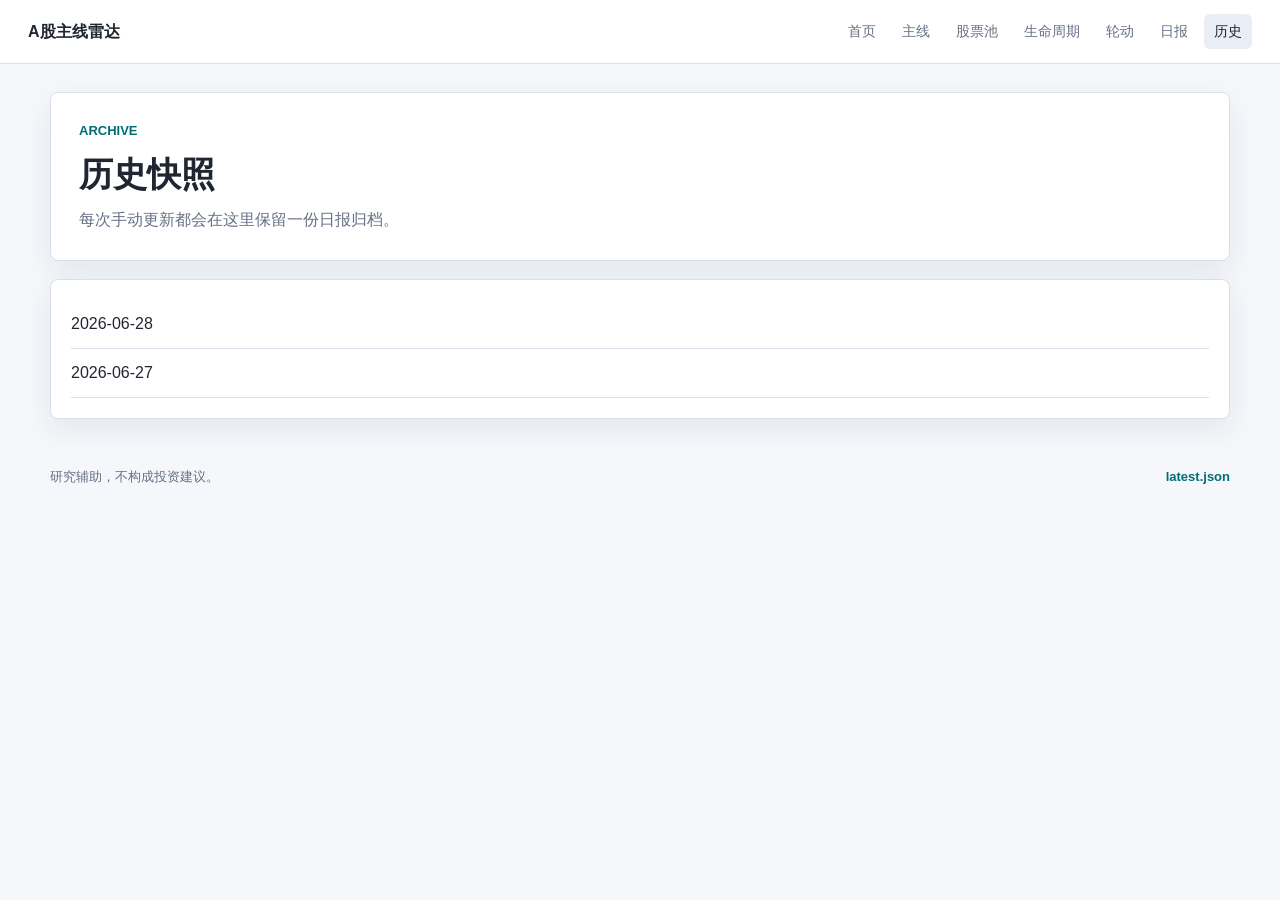
==== docs/history/index.html @ a571237e "Add lifecycle rotation and backtest V2" ====
<!doctype html>
<html lang="zh-CN">
<head>
  <meta charset="utf-8">
  <meta name="viewport" content="width=device-width, initial-scale=1">
  <title>历史快照 - A股主线雷达</title>
  <link rel="stylesheet" href="../assets/style.css">
</head>
<body>
  <header class="topbar">
    <a class="brand" href="../index.html">A股主线雷达</a>
    <nav><a class="" href="../index.html">首页</a><a class="" href="../sectors.html">主线</a><a class="" href="../stocks.html">股票池</a><a class="" href="../lifecycle.html">生命周期</a><a class="" href="../rotation.html">轮动</a><a class="" href="../daily.html">日报</a><a class="active" href="index.html">历史</a></nav>
  </header>
  <main>
    <section class="page-title">
      <p class="eyebrow">Archive</p>
      <h1>历史快照</h1>
      <p class="muted">每次手动更新都会在这里保留一份日报归档。</p>
    </section>
    <section class="panel">
      <ul class="archive-list"><li><a href="2026-06-28.html">2026-06-28</a></li>
<li><a href="2026-06-27.html">2026-06-27</a></li></ul>
    </section>
    </main>
  <footer>
    <span>研究辅助，不构成投资建议。</span>
    <a href="../data/latest.json">latest.json</a>
  </footer>
</body>
</html>
---- docs/assets/style.css ----
:root {
  color-scheme: light;
  --bg: #f5f7fb;
  --panel: #ffffff;
  --ink: #202631;
  --muted: #667085;
  --line: #d9e0ea;
  --accent: #006d77;
  --accent-2: #8b5e34;
  --positive: #c0392b;
  --negative: #16794c;
  --shadow: 0 10px 30px rgba(24, 36, 52, 0.08);
}
* { box-sizing: border-box; }
body {
  margin: 0;
  background: var(--bg);
  color: var(--ink);
  font-family: -apple-system, BlinkMacSystemFont, "Segoe UI", "PingFang SC", "Microsoft YaHei", sans-serif;
  line-height: 1.5;
}
a { color: inherit; text-decoration: none; }
.topbar {
  position: sticky;
  top: 0;
  z-index: 10;
  display: flex;
  align-items: center;
  justify-content: space-between;
  gap: 18px;
  padding: 14px 28px;
  background: rgba(255, 255, 255, 0.92);
  border-bottom: 1px solid var(--line);
  backdrop-filter: blur(12px);
}
.brand { font-weight: 800; letter-spacing: 0; }
nav { display: flex; gap: 6px; flex-wrap: wrap; }
nav a {
  padding: 7px 10px;
  border-radius: 6px;
  color: var(--muted);
  font-size: 14px;
}
nav a.active, nav a:hover { color: var(--ink); background: #e9eef5; }
main { width: min(1180px, calc(100vw - 32px)); margin: 28px auto 48px; }
.hero, .page-title, .panel, .detail-card {
  background: var(--panel);
  border: 1px solid var(--line);
  border-radius: 8px;
  box-shadow: var(--shadow);
}
.hero {
  display: grid;
  grid-template-columns: 1fr auto;
  gap: 22px;
  align-items: center;
  padding: 30px;
}
.page-title { padding: 28px; margin-bottom: 18px; }
.eyebrow { margin: 0 0 8px; color: var(--accent); font-size: 13px; font-weight: 800; text-transform: uppercase; }
h1, h2, h3 { margin: 0; letter-spacing: 0; }
h1 { font-size: 34px; }
h2 { font-size: 20px; margin-bottom: 14px; }
h3 { font-size: 17px; }
.muted { color: var(--muted); margin: 8px 0 0; }
.temperature { text-align: right; min-width: 160px; }
.temperature-score { font-size: 52px; line-height: 1; font-weight: 850; color: var(--accent); }
.badge {
  display: inline-flex;
  align-items: center;
  min-height: 26px;
  padding: 3px 9px;
  border-radius: 999px;
  background: #e3f4f2;
  color: #075e63;
  font-weight: 700;
  font-size: 13px;
}
.summary-grid {
  display: grid;
  grid-template-columns: repeat(4, 1fr);
  gap: 14px;
  margin: 18px 0;
}
.metric-card {
  background: var(--panel);
  border: 1px solid var(--line);
  border-radius: 8px;
  padding: 18px;
}
.metric-value { font-size: 26px; font-weight: 820; }
.metric-label { color: var(--ink); margin-top: 4px; font-weight: 700; }
.metric-note { color: var(--muted); font-size: 13px; margin-top: 3px; }
.panel { padding: 20px; margin: 18px 0; }
.compact { margin: 0; }
.basis-grid {
  display: grid;
  grid-template-columns: repeat(4, 1fr);
  gap: 12px;
}
.basis-item {
  border: 1px solid var(--line);
  border-radius: 8px;
  padding: 12px;
  background: #fbfcfe;
}
.basis-item span {
  display: block;
  color: var(--muted);
  font-size: 12px;
  margin-bottom: 4px;
}
.basis-item strong {
  display: block;
  font-size: 14px;
  line-height: 1.45;
}
.subsection { margin-top: 16px; }
.subsection h3 { margin: 0 0 10px; }
.three-columns {
  display: grid;
  grid-template-columns: repeat(3, 1fr);
  gap: 14px;
  margin: 18px 0;
}
.table-wrap { overflow-x: auto; }
table { width: 100%; border-collapse: collapse; min-width: 760px; }
th, td {
  border-bottom: 1px solid var(--line);
  padding: 10px 9px;
  text-align: left;
  vertical-align: top;
  font-size: 14px;
}
th { color: var(--muted); font-weight: 800; background: #f8fafc; }
tr:hover td { background: #fbfcfe; }
.positive { color: var(--positive); font-weight: 750; }
.negative { color: var(--negative); font-weight: 750; }
.mini-list, .archive-list { list-style: none; padding: 0; margin: 0; }
.mini-list li {
  display: flex;
  justify-content: space-between;
  gap: 12px;
  padding: 10px 0;
  border-bottom: 1px solid var(--line);
}
.mini-list li:last-child { border-bottom: 0; }
.sector-list, .stock-list {
  display: grid;
  grid-template-columns: repeat(2, 1fr);
  gap: 14px;
}
.detail-card { padding: 18px; }
.card-title {
  display: flex;
  justify-content: space-between;
  align-items: flex-start;
  gap: 12px;
  margin-bottom: 12px;
}
.card-title h3 span { color: var(--muted); font-size: 13px; font-weight: 600; }
.score-line { height: 8px; background: #edf1f6; border-radius: 999px; overflow: hidden; margin-bottom: 14px; }
.score-line span { display: block; height: 100%; background: var(--accent); }
dl {
  display: grid;
  grid-template-columns: repeat(2, 1fr);
  gap: 12px;
  margin: 0;
}
dt { color: var(--muted); font-size: 12px; }
dd { margin: 2px 0 0; font-weight: 750; }
.markdown-body {
  background: var(--panel);
  border: 1px solid var(--line);
  border-radius: 8px;
  padding: 28px;
  box-shadow: var(--shadow);
}
.markdown-body h1 { font-size: 28px; margin-bottom: 16px; }
.markdown-body h2 { margin-top: 26px; }
.markdown-body blockquote {
  margin: 16px 0;
  padding: 12px 16px;
  border-left: 4px solid var(--accent);
  background: #eef7f6;
}
.markdown-body li { margin: 7px 0; }
.empty {
  padding: 18px;
  color: var(--muted);
  border: 1px dashed var(--line);
  border-radius: 8px;
  background: #fafbfd;
}
.warning {
  margin: 16px 0;
  padding: 12px 16px;
  border: 1px solid #e4a11b;
  border-radius: 8px;
  background: #fff8e6;
  color: #7a4b00;
  font-weight: 700;
}
.archive-list li { padding: 12px 0; border-bottom: 1px solid var(--line); }
footer {
  width: min(1180px, calc(100vw - 32px));
  margin: 0 auto 32px;
  display: flex;
  justify-content: space-between;
  gap: 14px;
  color: var(--muted);
  font-size: 13px;
}
footer a { color: var(--accent); font-weight: 700; }
@media (max-width: 800px) {
  .topbar { align-items: flex-start; flex-direction: column; padding: 12px 16px; }
  main { width: min(100vw - 20px, 1180px); margin-top: 14px; }
  .hero { grid-template-columns: 1fr; padding: 22px; }
  .temperature { text-align: left; }
  h1 { font-size: 28px; }
  .summary-grid, .three-columns, .sector-list, .stock-list { grid-template-columns: 1fr; }
  .basis-grid { grid-template-columns: 1fr; }
  .metric-value { font-size: 23px; }
  table { min-width: 0; }
  thead { display: none; }
  tr {
    display: block;
    padding: 10px 0;
    border-bottom: 1px solid var(--line);
  }
  td {
    display: grid;
    grid-template-columns: 92px 1fr;
    gap: 10px;
    border-bottom: 0;
    padding: 6px 4px;
  }
  td::before {
    content: attr(data-label);
    color: var(--muted);
    font-weight: 700;
  }
  dl { grid-template-columns: 1fr; }
  footer { flex-direction: column; }
}
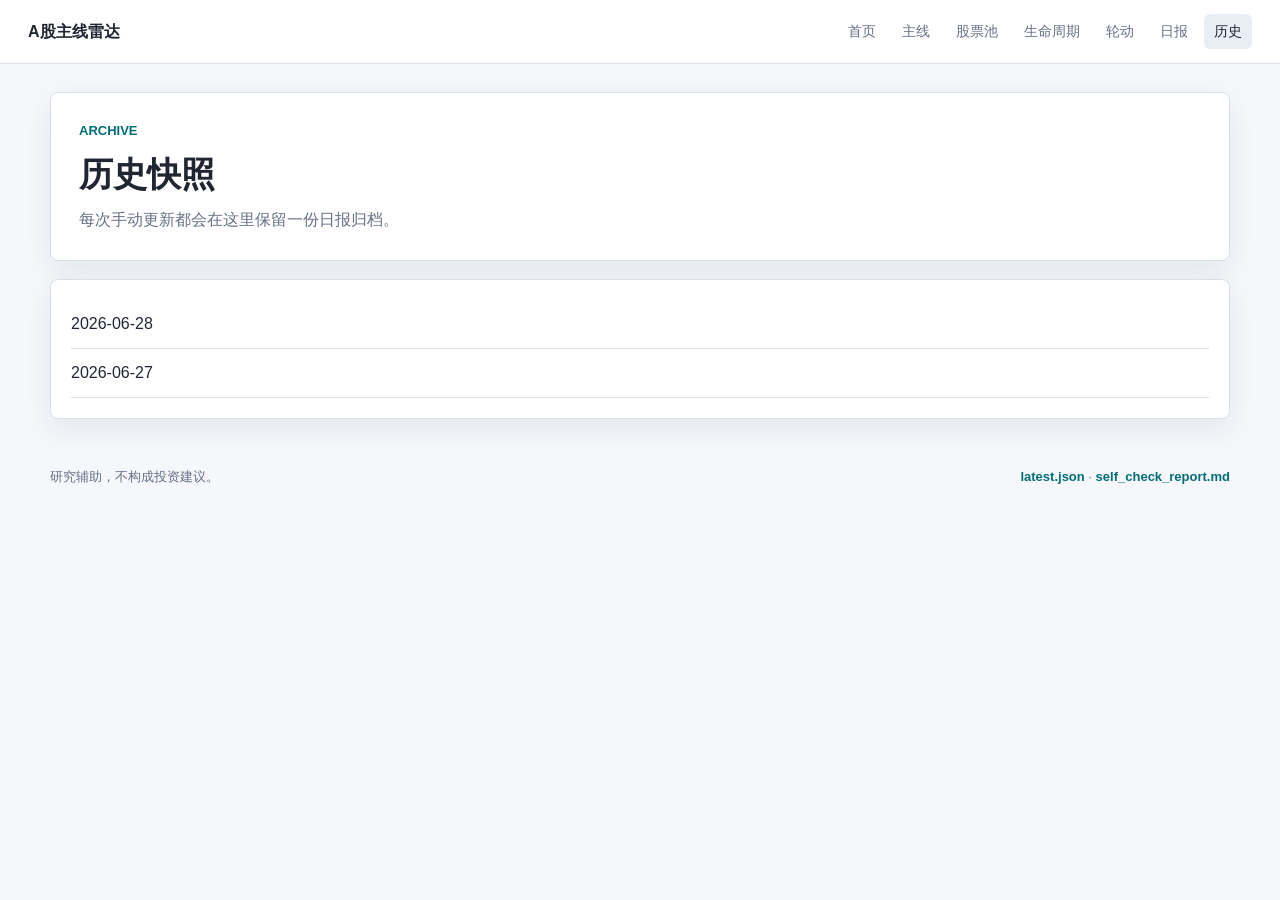
==== commit 1f2e0b58: "Add daily operating system dashboard" ====
--- a/docs/history/index.html
+++ b/docs/history/index.html
@@ -24,7 +24,7 @@
     </main>
   <footer>
     <span>研究辅助，不构成投资建议。</span>
-    <a href="../data/latest.json">latest.json</a>
+    <span><a href="../data/latest.json">latest.json</a> · <a href="../self_check_report.md">self_check_report.md</a></span>
   </footer>
 </body>
 </html>
--- a/docs/assets/style.css
+++ b/docs/assets/style.css
@@ -92,8 +92,83 @@
 .metric-value { font-size: 26px; font-weight: 820; }
 .metric-label { color: var(--ink); margin-top: 4px; font-weight: 700; }
 .metric-note { color: var(--muted); font-size: 13px; margin-top: 3px; }
+.decision-card {
+  background: var(--panel);
+  border: 1px solid var(--line);
+  border-radius: 8px;
+  box-shadow: var(--shadow);
+  padding: 22px;
+  margin: 18px 0;
+}
+.decision-card h2 {
+  margin: 0;
+  font-size: 23px;
+  line-height: 1.45;
+}
 .panel { padding: 20px; margin: 18px 0; }
 .compact { margin: 0; }
+.action-grid {
+  display: grid;
+  grid-template-columns: repeat(4, 1fr);
+  gap: 12px;
+}
+.action-card {
+  border: 1px solid var(--line);
+  border-radius: 8px;
+  padding: 14px;
+  background: #fbfcfe;
+}
+.action-card.focus { border-top: 4px solid #0f766e; }
+.action-card.wait { border-top: 4px solid #b7791f; }
+.action-card.observe { border-top: 4px solid #64748b; }
+.action-card.avoid { border-top: 4px solid #b42318; }
+.action-card ul, .change-block ul, .stock-group ul {
+  list-style: none;
+  padding: 0;
+  margin: 10px 0 0;
+}
+.action-card li {
+  padding: 10px 0;
+  border-bottom: 1px solid var(--line);
+}
+.action-card li:last-child { border-bottom: 0; }
+.action-card strong, .stock-group strong { display: block; }
+.action-card span, .action-card small, .stock-group small {
+  display: block;
+  color: var(--muted);
+  margin-top: 4px;
+  line-height: 1.45;
+}
+.change-grid, .stock-columns {
+  display: grid;
+  grid-template-columns: repeat(3, 1fr);
+  gap: 12px;
+}
+.change-block, .stock-group {
+  border: 1px solid var(--line);
+  border-radius: 8px;
+  padding: 14px;
+  background: #fbfcfe;
+}
+.change-block li {
+  padding: 6px 0;
+  color: var(--muted);
+  border-bottom: 1px solid var(--line);
+}
+.change-block li:last-child { border-bottom: 0; }
+.stock-group li {
+  padding: 10px 0;
+  border-bottom: 1px solid var(--line);
+}
+.stock-group li:last-child { border-bottom: 0; }
+.stock-group em {
+  display: inline-flex;
+  margin-top: 5px;
+  font-style: normal;
+  color: var(--accent);
+  font-size: 13px;
+  font-weight: 750;
+}
 .basis-grid {
   display: grid;
   grid-template-columns: repeat(4, 1fr);
@@ -186,6 +261,20 @@
   background: #eef7f6;
 }
 .markdown-body li { margin: 7px 0; }
+.score-explain {
+  margin-top: 12px;
+  border-top: 1px solid var(--line);
+  padding-top: 10px;
+}
+.score-explain summary {
+  cursor: pointer;
+  font-weight: 800;
+}
+.score-explain ul {
+  margin: 8px 0 0;
+  padding-left: 18px;
+  color: var(--muted);
+}
 .empty {
   padding: 18px;
   color: var(--muted);
@@ -219,7 +308,7 @@
   .hero { grid-template-columns: 1fr; padding: 22px; }
   .temperature { text-align: left; }
   h1 { font-size: 28px; }
-  .summary-grid, .three-columns, .sector-list, .stock-list { grid-template-columns: 1fr; }
+  .summary-grid, .three-columns, .sector-list, .stock-list, .action-grid, .change-grid, .stock-columns { grid-template-columns: 1fr; }
   .basis-grid { grid-template-columns: 1fr; }
   .metric-value { font-size: 23px; }
   table { min-width: 0; }
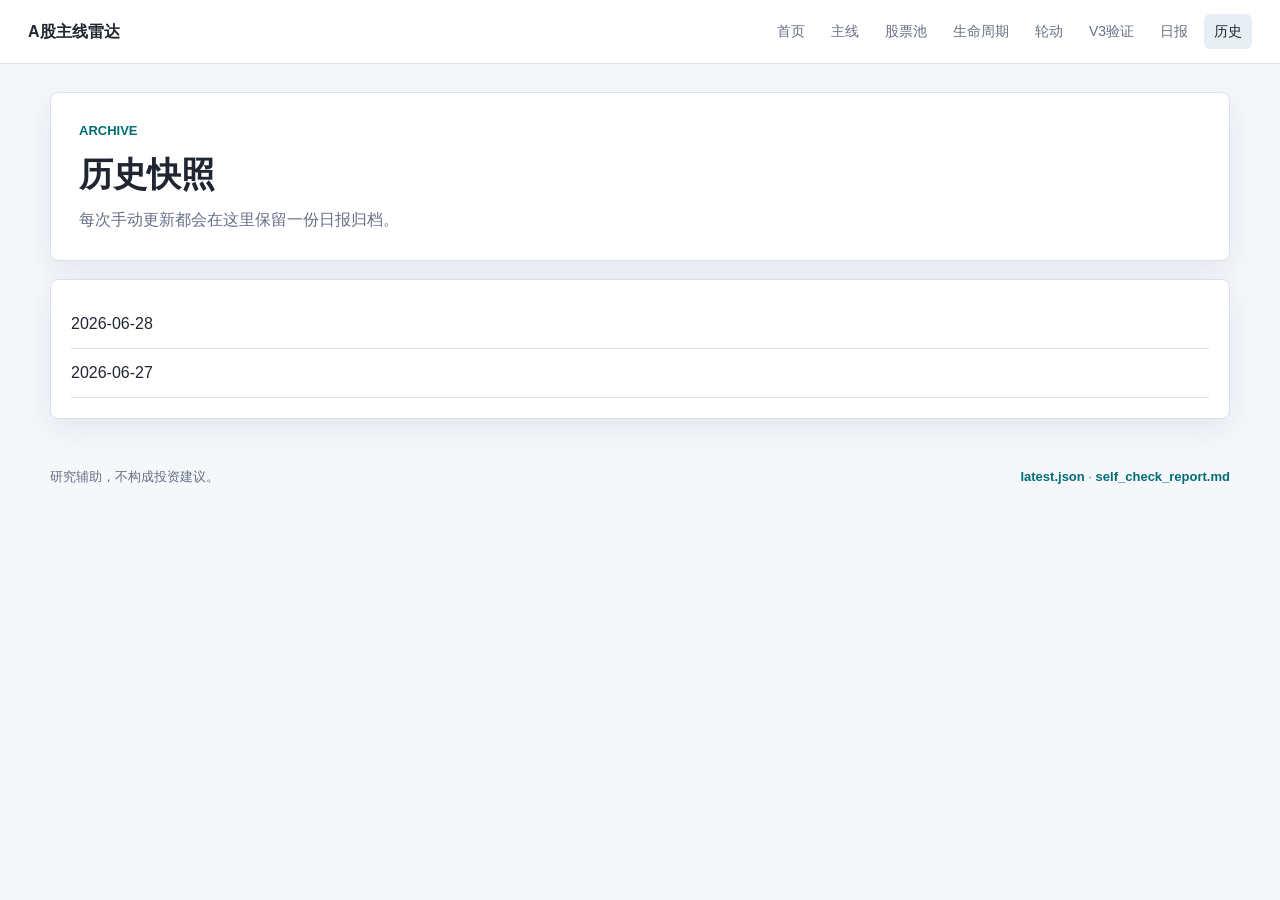
==== commit a18d1e5f: "Add V3 snapshot history and technical signal backtest" ====
--- a/docs/history/index.html
+++ b/docs/history/index.html
@@ -9,7 +9,7 @@
 <body>
   <header class="topbar">
     <a class="brand" href="../index.html">A股主线雷达</a>
-    <nav><a class="" href="../index.html">首页</a><a class="" href="../sectors.html">主线</a><a class="" href="../stocks.html">股票池</a><a class="" href="../lifecycle.html">生命周期</a><a class="" href="../rotation.html">轮动</a><a class="" href="../daily.html">日报</a><a class="active" href="index.html">历史</a></nav>
+    <nav><a class="" href="../index.html">首页</a><a class="" href="../sectors.html">主线</a><a class="" href="../stocks.html">股票池</a><a class="" href="../lifecycle.html">生命周期</a><a class="" href="../rotation.html">轮动</a><a class="" href="../v3.html">V3验证</a><a class="" href="../daily.html">日报</a><a class="active" href="index.html">历史</a></nav>
   </header>
   <main>
     <section class="page-title">
--- a/docs/assets/style.css
+++ b/docs/assets/style.css
@@ -139,9 +139,18 @@
   margin-top: 4px;
   line-height: 1.45;
 }
-.change-grid, .stock-columns {
+.action-card .action-note {
+  color: #9a3412;
+  font-weight: 750;
+}
+.change-grid {
   display: grid;
   grid-template-columns: repeat(3, 1fr);
+  gap: 12px;
+}
+.stock-columns {
+  display: grid;
+  grid-template-columns: repeat(5, 1fr);
   gap: 12px;
 }
 .change-block, .stock-group {
@@ -190,6 +199,25 @@
   display: block;
   font-size: 14px;
   line-height: 1.45;
+}
+.snapshot-status {
+  margin: 16px 0;
+  padding: 13px 16px;
+  border-radius: 8px;
+  border: 1px solid var(--line);
+  display: flex;
+  justify-content: space-between;
+  gap: 14px;
+  align-items: center;
+}
+.snapshot-status.saved {
+  background: #edf8f4;
+  border-color: #b7dfcf;
+  color: #0f5132;
+}
+.snapshot-status span {
+  color: inherit;
+  font-size: 13px;
 }
 .subsection { margin-top: 16px; }
 .subsection h3 { margin: 0 0 10px; }
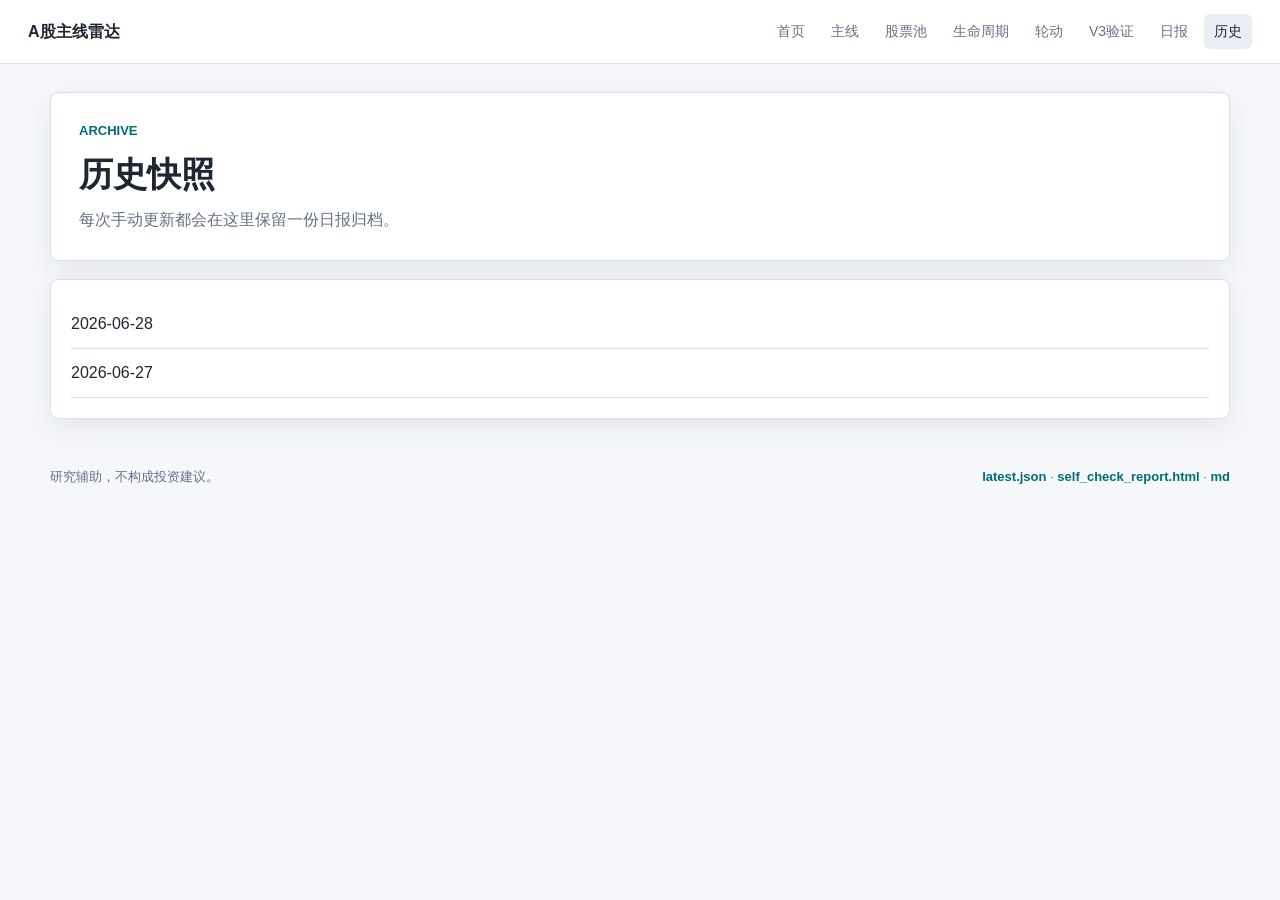
==== commit eaebf330: "Enforce final stock pool action checks" ====
--- a/docs/history/index.html
+++ b/docs/history/index.html
@@ -24,7 +24,7 @@
     </main>
   <footer>
     <span>研究辅助，不构成投资建议。</span>
-    <span><a href="../data/latest.json">latest.json</a> · <a href="../self_check_report.md">self_check_report.md</a></span>
+    <span><a href="../data/latest.json">latest.json</a> · <a href="../self_check_report.html">self_check_report.html</a> · <a href="../self_check_report.md">md</a></span>
   </footer>
 </body>
 </html>
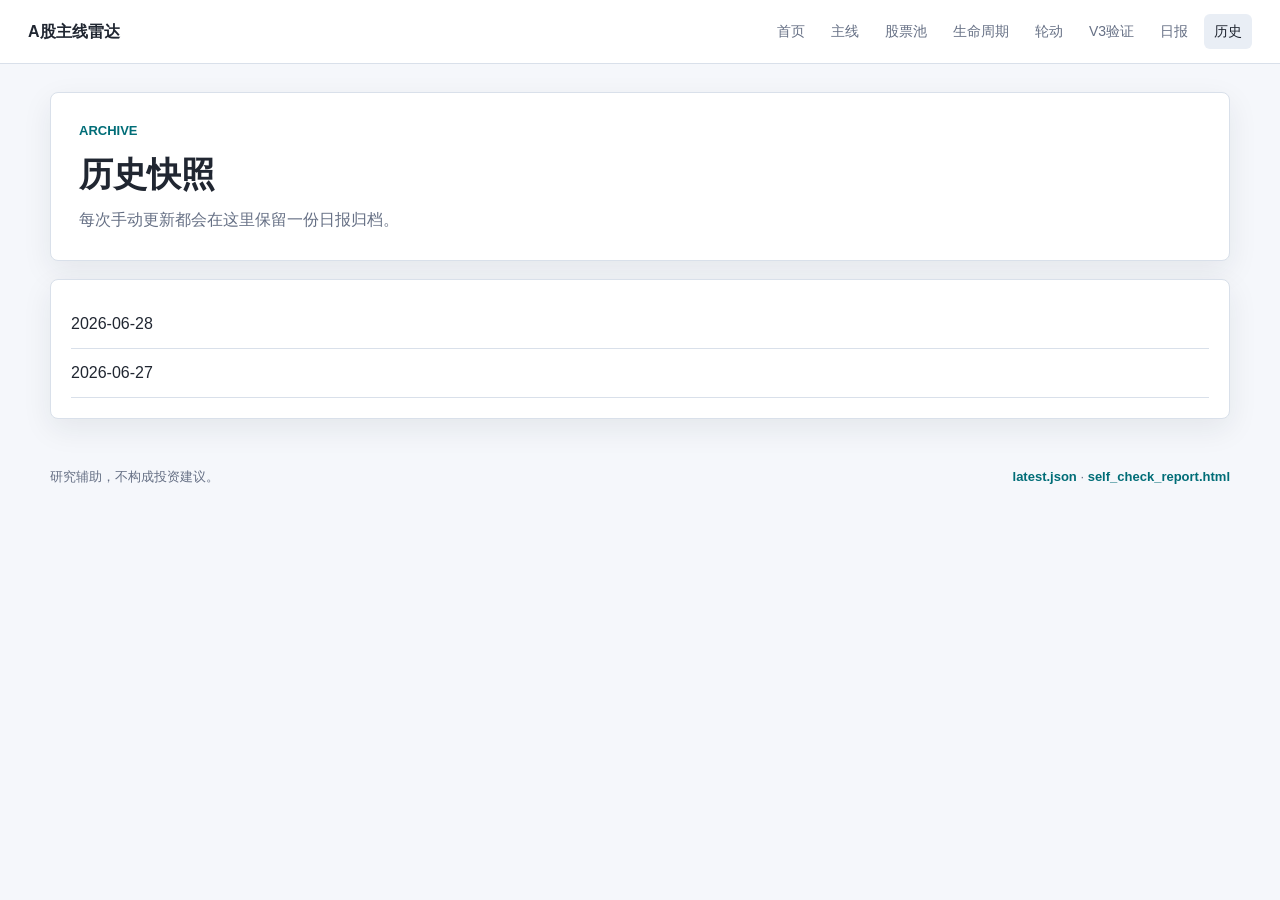
==== commit 7a581a40: "Verify final published index snapshot" ====
--- a/docs/history/index.html
+++ b/docs/history/index.html
@@ -24,7 +24,7 @@
     </main>
   <footer>
     <span>研究辅助，不构成投资建议。</span>
-    <span><a href="../data/latest.json">latest.json</a> · <a href="../self_check_report.html">self_check_report.html</a> · <a href="../self_check_report.md">md</a></span>
+    <span><a href="../data/latest.json">latest.json</a> · <a href="../self_check_report.html">self_check_report.html</a></span>
   </footer>
 </body>
 </html>
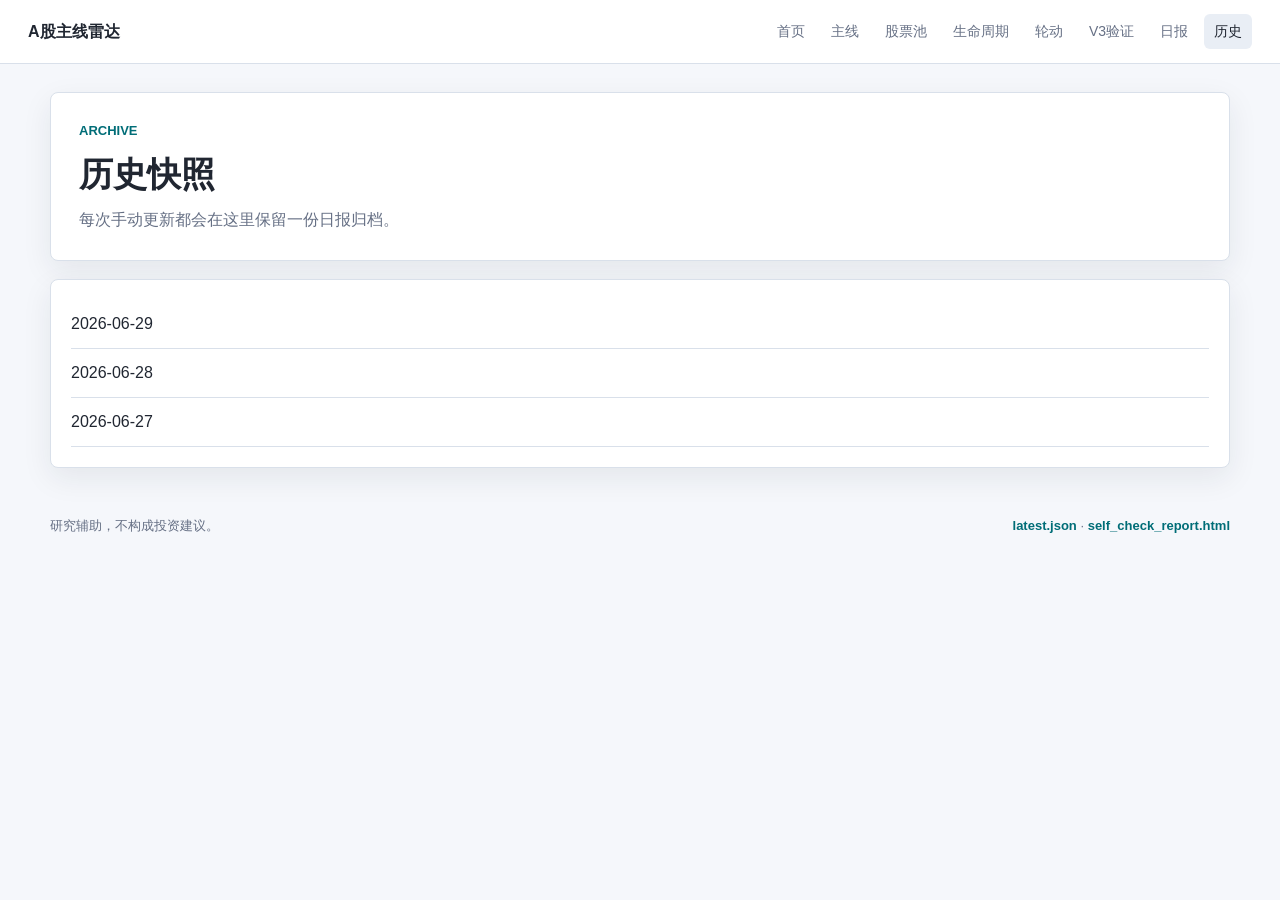
==== commit c264df1d: "Update radar snapshot 2026-06-29" ====
--- a/docs/history/index.html
+++ b/docs/history/index.html
@@ -18,7 +18,8 @@
       <p class="muted">每次手动更新都会在这里保留一份日报归档。</p>
     </section>
     <section class="panel">
-      <ul class="archive-list"><li><a href="2026-06-28.html">2026-06-28</a></li>
+      <ul class="archive-list"><li><a href="2026-06-29.html">2026-06-29</a></li>
+<li><a href="2026-06-28.html">2026-06-28</a></li>
 <li><a href="2026-06-27.html">2026-06-27</a></li></ul>
     </section>
     </main>
--- a/docs/assets/style.css
+++ b/docs/assets/style.css
@@ -105,8 +105,33 @@
   font-size: 23px;
   line-height: 1.45;
 }
+.conclusion-list {
+  list-style: none;
+  padding: 0;
+  margin: 0;
+  display: grid;
+  gap: 8px;
+}
+.conclusion-list li {
+  padding: 9px 11px;
+  border-left: 4px solid var(--accent);
+  background: #f4faf9;
+  border-radius: 6px;
+  font-weight: 760;
+}
+.why-today {
+  margin-top: 14px;
+  border-top: 1px solid var(--line);
+  padding-top: 12px;
+}
+.why-today summary {
+  cursor: pointer;
+  font-weight: 820;
+}
+.why-today p { color: var(--muted); margin: 8px 0 0; }
 .panel { padding: 20px; margin: 18px 0; }
 .compact { margin: 0; }
+.compact-reason { margin-top: 0; }
 .action-grid {
   display: grid;
   grid-template-columns: repeat(4, 1fr);
@@ -178,6 +203,20 @@
   font-size: 13px;
   font-weight: 750;
 }
+.priority {
+  display: inline-flex;
+  margin-top: 5px;
+  padding: 2px 7px;
+  border-radius: 999px;
+  background: #eef2ff;
+  color: #3730a3;
+  font-size: 12px;
+}
+.evidence-list {
+  margin: 10px 0 0;
+  padding-left: 18px;
+  color: var(--muted);
+}
 .basis-grid {
   display: grid;
   grid-template-columns: repeat(4, 1fr);
@@ -303,6 +342,40 @@
   padding-left: 18px;
   color: var(--muted);
 }
+.score-explain p {
+  margin: 8px 0 0;
+  color: var(--muted);
+}
+.breakdown-list {
+  display: grid;
+  gap: 9px;
+  margin: 10px 0 12px;
+}
+.breakdown-row small {
+  display: block;
+  color: var(--muted);
+  margin-top: 3px;
+}
+.breakdown-head {
+  display: flex;
+  justify-content: space-between;
+  gap: 12px;
+  font-weight: 760;
+}
+.breakdown-bar {
+  height: 8px;
+  background: #edf1f6;
+  border-radius: 999px;
+  overflow: hidden;
+  margin-top: 4px;
+}
+.breakdown-bar span {
+  display: block;
+  height: 100%;
+  background: #0f766e;
+}
+.breakdown-bar.negative-bar span { background: #b42318; }
+.compact-empty { padding: 10px; }
 .empty {
   padding: 18px;
   color: var(--muted);
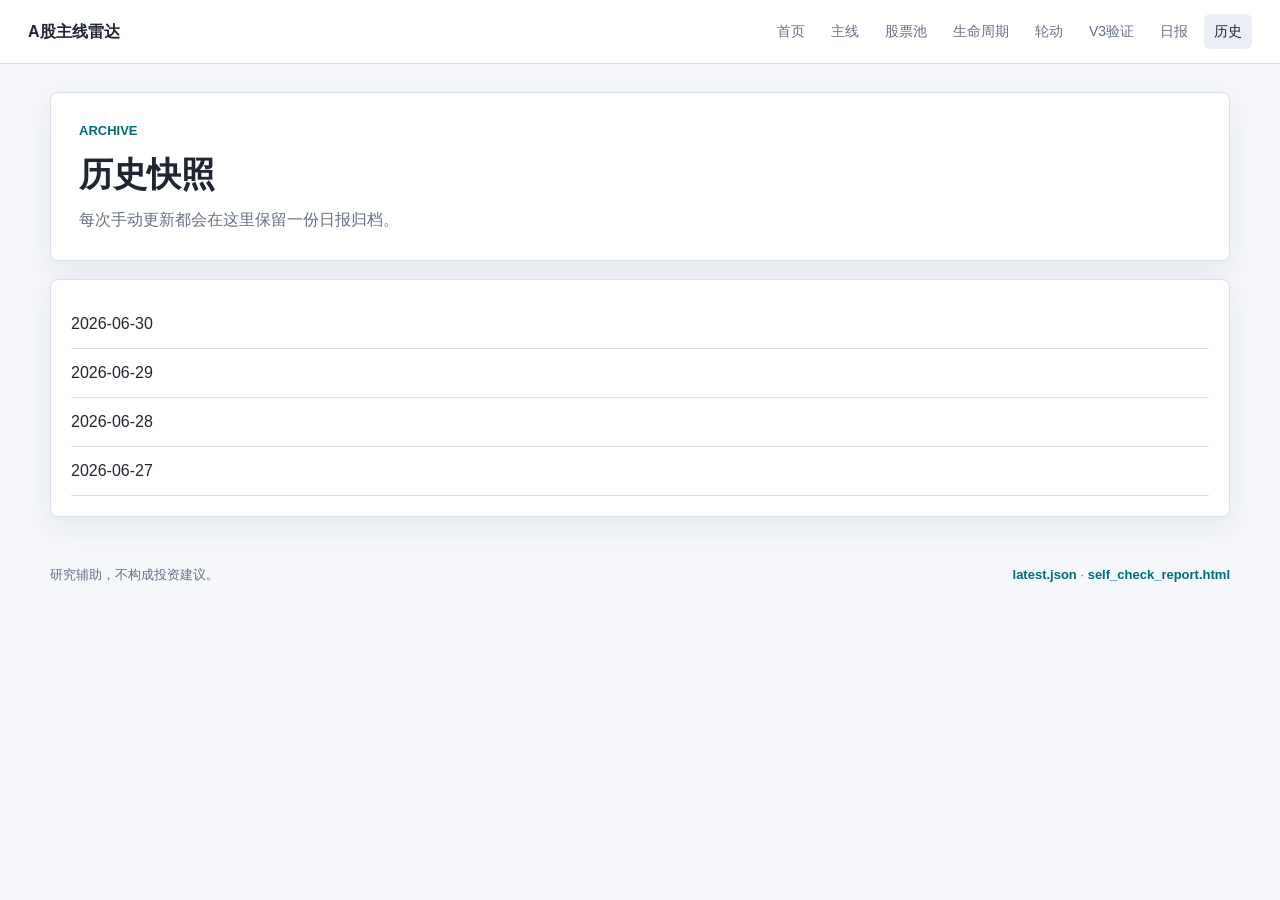
==== commit 79f4a85c: "Update radar snapshot 2026-06-30 morning" ====
--- a/docs/history/index.html
+++ b/docs/history/index.html
@@ -18,7 +18,8 @@
       <p class="muted">每次手动更新都会在这里保留一份日报归档。</p>
     </section>
     <section class="panel">
-      <ul class="archive-list"><li><a href="2026-06-29.html">2026-06-29</a></li>
+      <ul class="archive-list"><li><a href="2026-06-30.html">2026-06-30</a></li>
+<li><a href="2026-06-29.html">2026-06-29</a></li>
 <li><a href="2026-06-28.html">2026-06-28</a></li>
 <li><a href="2026-06-27.html">2026-06-27</a></li></ul>
     </section>
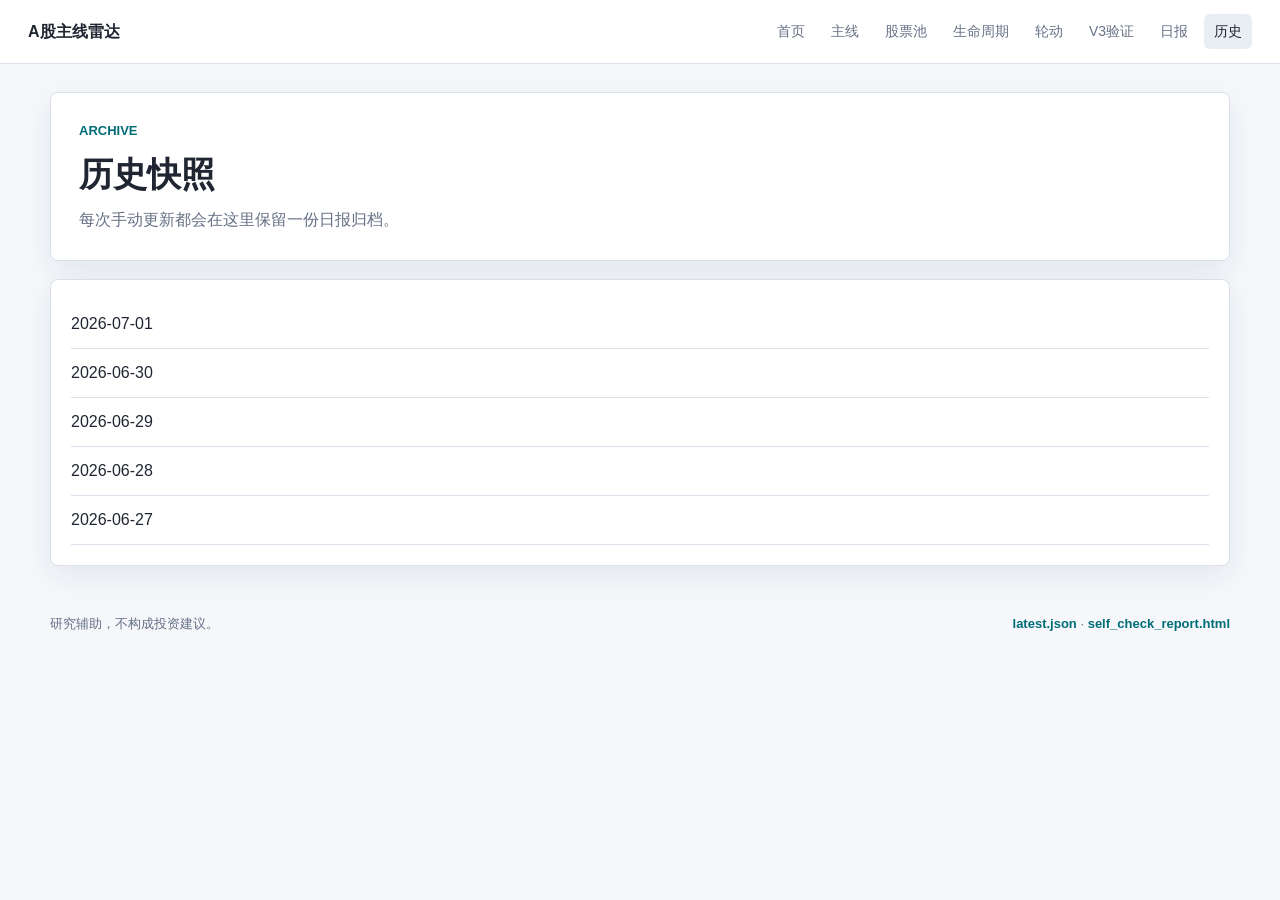
==== commit 97d49e75: "Refresh radar with resilient data sources" ====
--- a/docs/history/index.html
+++ b/docs/history/index.html
@@ -18,7 +18,8 @@
       <p class="muted">每次手动更新都会在这里保留一份日报归档。</p>
     </section>
     <section class="panel">
-      <ul class="archive-list"><li><a href="2026-06-30.html">2026-06-30</a></li>
+      <ul class="archive-list"><li><a href="2026-07-01.html">2026-07-01</a></li>
+<li><a href="2026-06-30.html">2026-06-30</a></li>
 <li><a href="2026-06-29.html">2026-06-29</a></li>
 <li><a href="2026-06-28.html">2026-06-28</a></li>
 <li><a href="2026-06-27.html">2026-06-27</a></li></ul>
